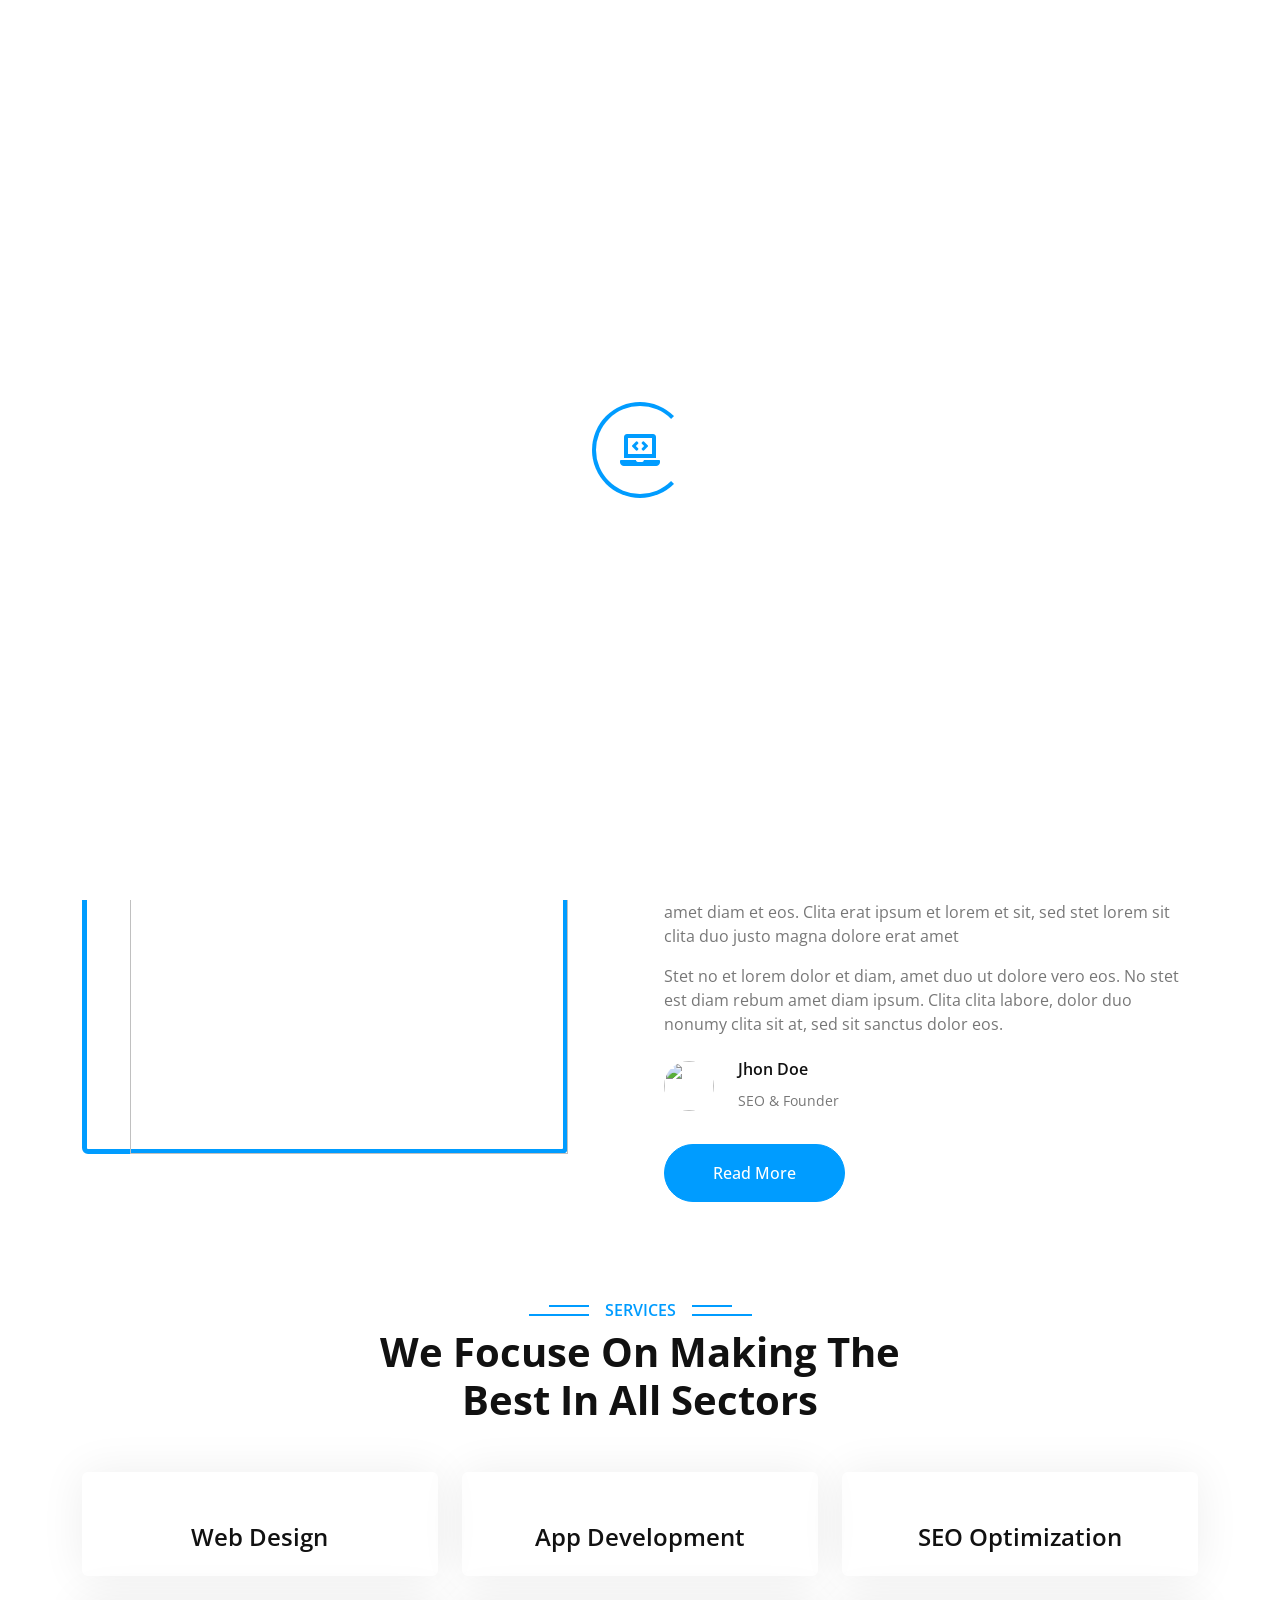
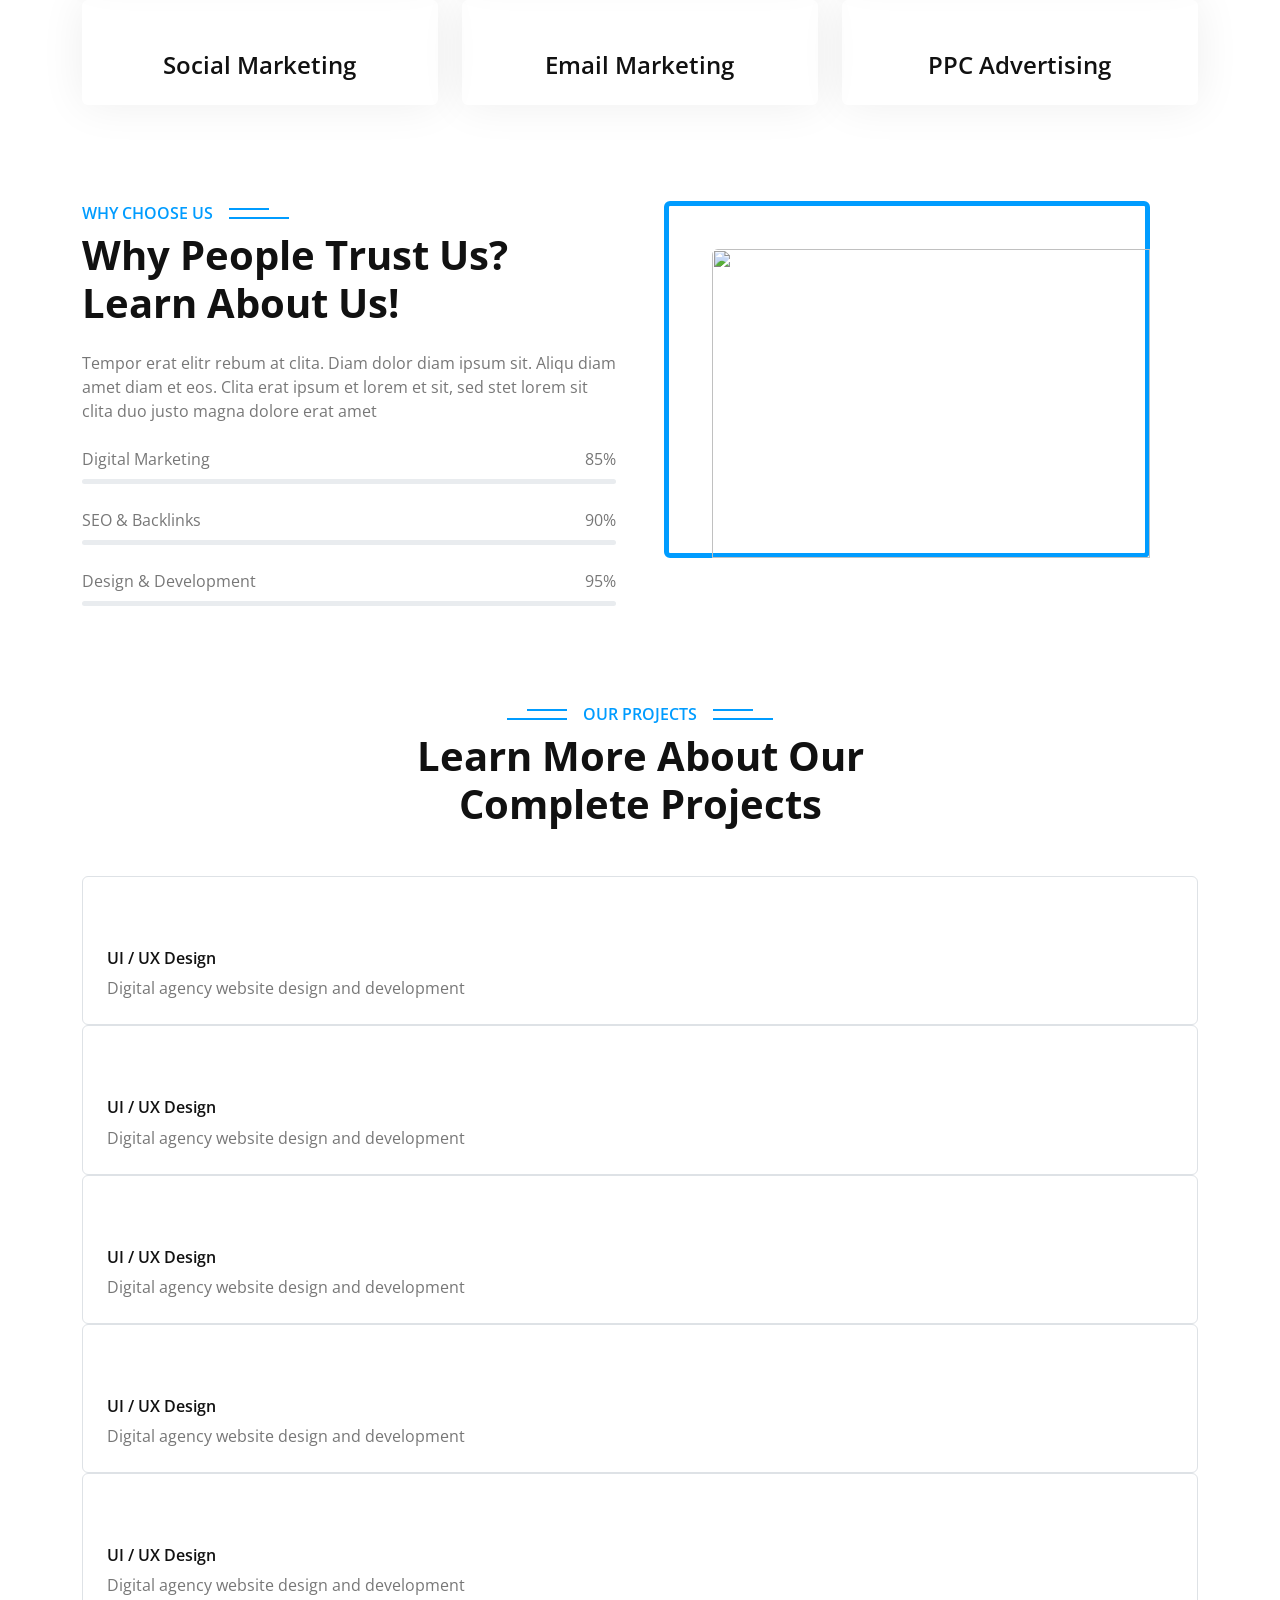
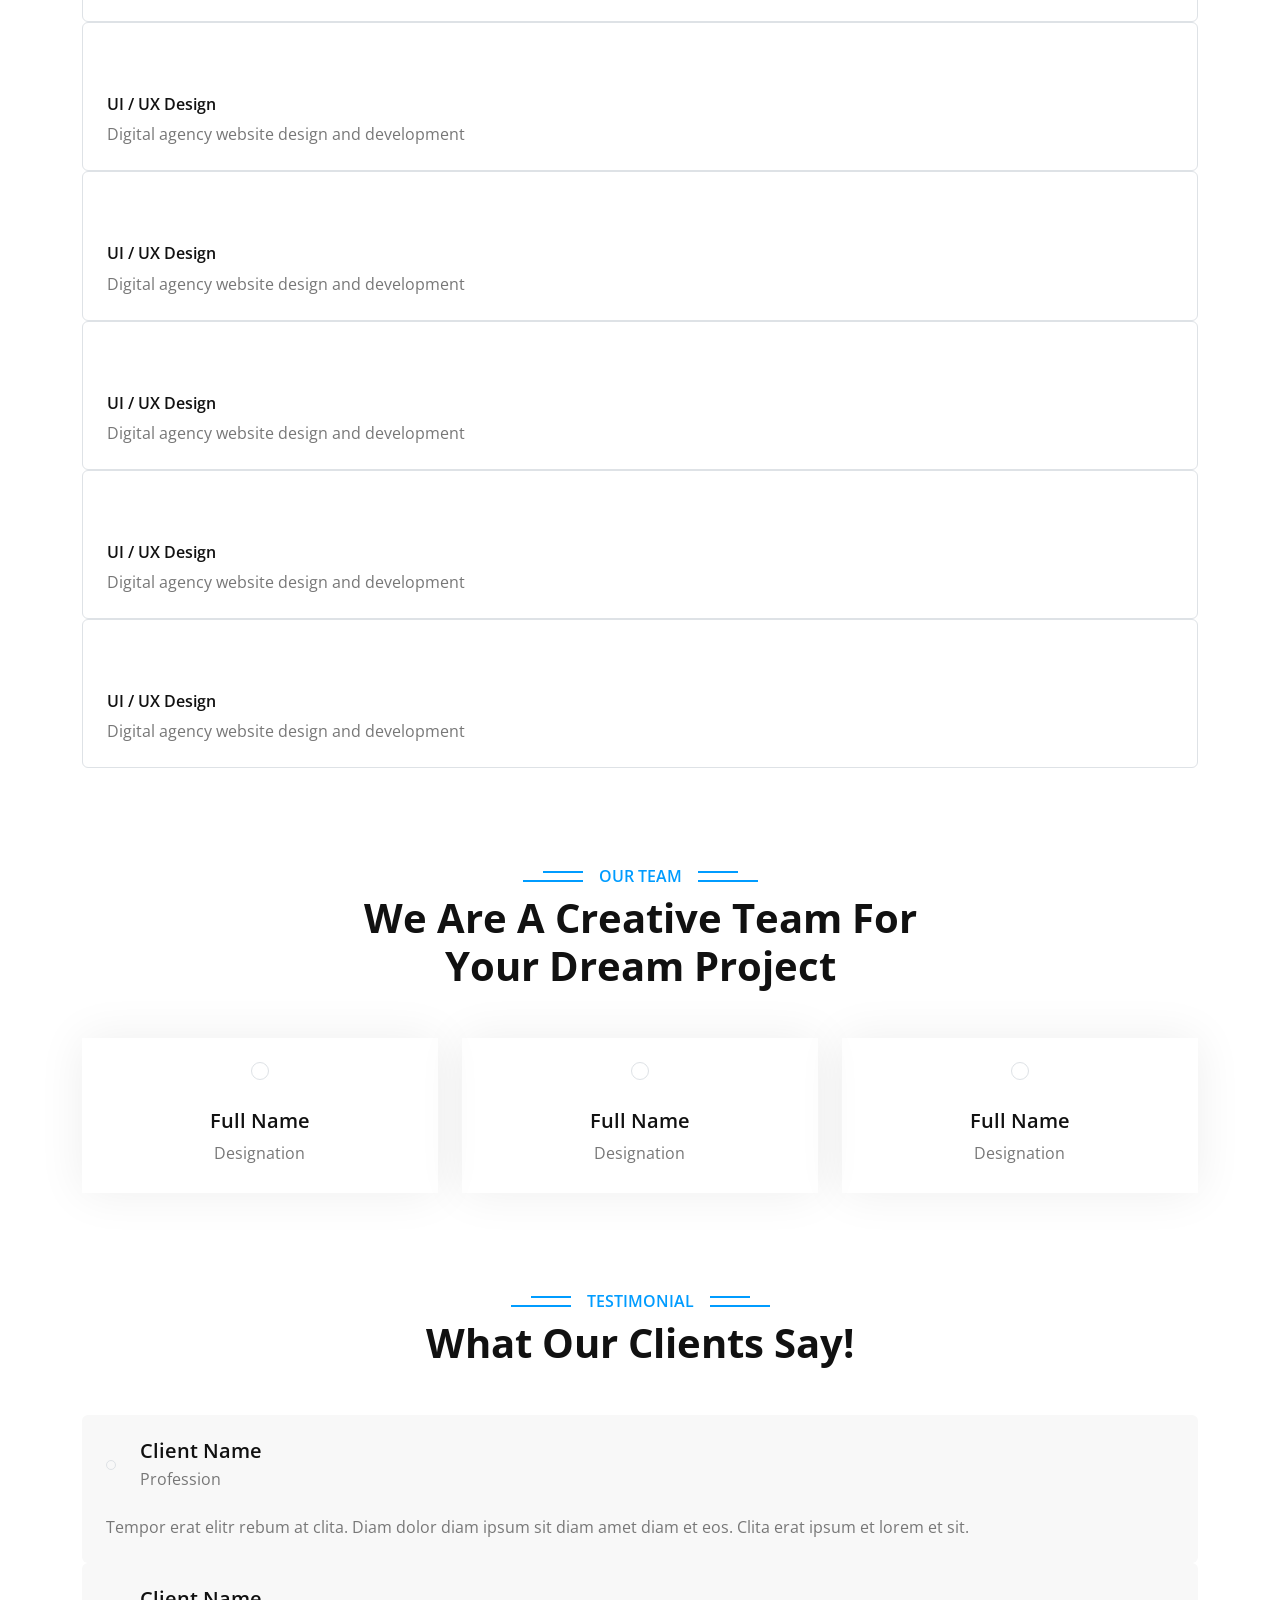
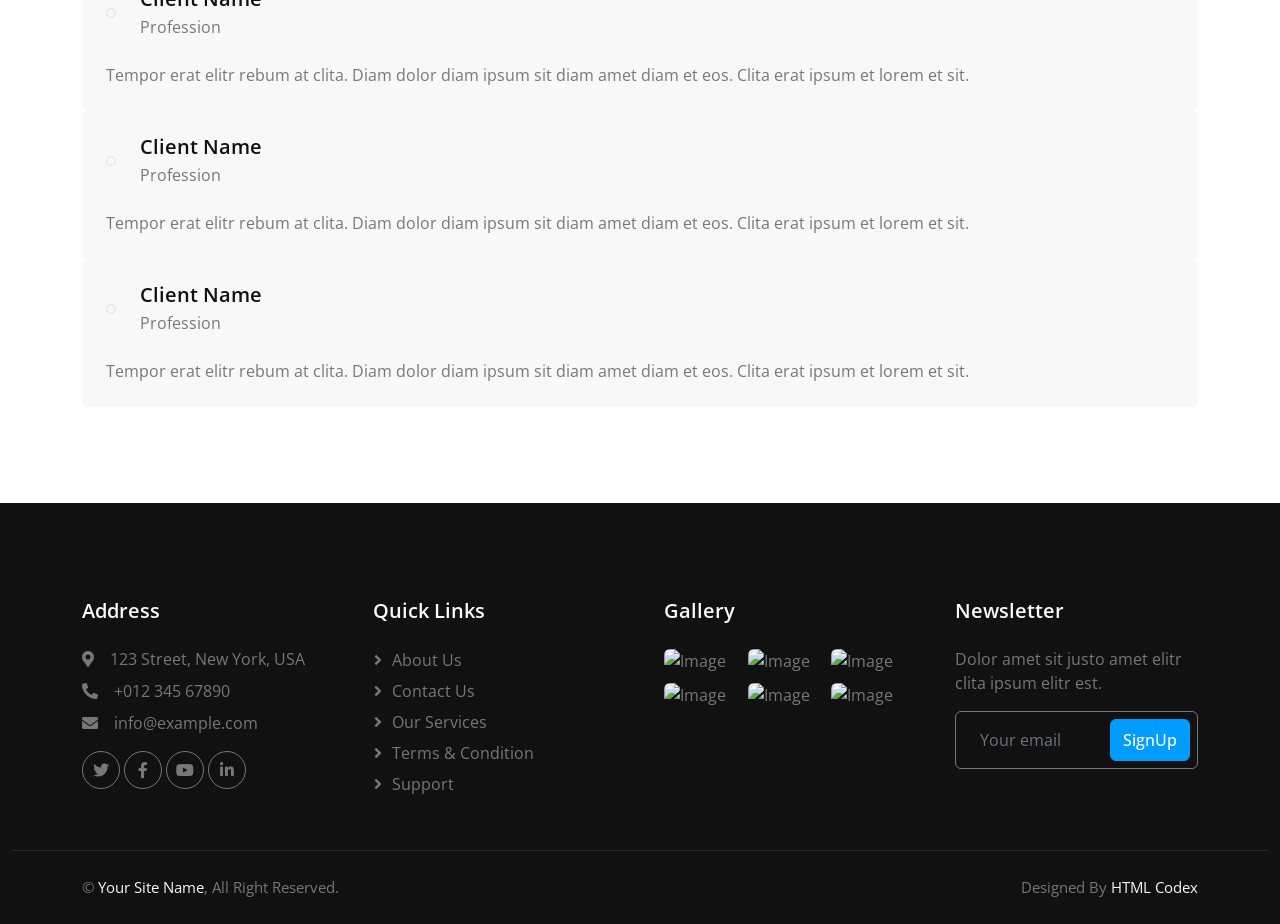
==== index.html @ 42e53f3d "Add files via upload" ====
<!DOCTYPE html>
<html lang="en">

<head>
    <meta charset="utf-8">
    <title>DGcom - Web Design Agency HTML Template</title>
    <meta content="width=device-width, initial-scale=1.0" name="viewport">
    <meta content="" name="keywords">
    <meta content="" name="description">

    <!-- Favicon -->
    <link href="img/favicon.ico" rel="icon">

    <!-- Google Web Fonts -->
    <link rel="preconnect" href="https://fonts.googleapis.com">
    <link rel="preconnect" href="https://fonts.gstatic.com" crossorigin>
    <link href="https://fonts.googleapis.com/css2?family=Open+Sans:wght@400;500;600;700&display=swap" rel="stylesheet">

    <!-- Icon Font Stylesheet -->
    <link href="https://cdnjs.cloudflare.com/ajax/libs/font-awesome/5.10.0/css/all.min.css" rel="stylesheet">
    <link href="https://cdn.jsdelivr.net/npm/bootstrap-icons@1.4.1/font/bootstrap-icons.css" rel="stylesheet">

    <!-- Libraries Stylesheet -->
    <link href="lib/animate/animate.min.css" rel="stylesheet">
    <link href="lib/owlcarousel/assets/owl.carousel.min.css" rel="stylesheet">
    <link href="lib/lightbox/css/lightbox.min.css" rel="stylesheet">

    <!-- Customized Bootstrap Stylesheet -->
    <link href="css/bootstrap.min.css" rel="stylesheet">

    <!-- Template Stylesheet -->
    <link href="css/style.css" rel="stylesheet">
</head>

<body>
    <!-- Spinner Start -->
    <div id="spinner" class="show bg-white position-fixed translate-middle w-100 vh-100 top-50 start-50 d-flex align-items-center justify-content-center">
        <div class="spinner-border position-relative text-primary" style="width: 6rem; height: 6rem;" role="status"></div>
        <i class="fa fa-laptop-code fa-2x text-primary position-absolute top-50 start-50 translate-middle"></i>
    </div>
    <!-- Spinner End -->


    <!-- Topbar Start -->
    <div class="container-fluid bg-light px-0 wow fadeIn" data-wow-delay="0.1s">
        <div class="row gx-0 align-items-center d-none d-lg-flex">
            <div class="col-lg-6 px-5 text-start">
                <ol class="breadcrumb mb-0">
                    <li class="breadcrumb-item"><a class="small text-secondary" href="#">Home</a></li>
                    <li class="breadcrumb-item"><a class="small text-secondary" href="#">Career</a></li>
                    <li class="breadcrumb-item"><a class="small text-secondary" href="#">Terms</a></li>
                    <li class="breadcrumb-item"><a class="small text-secondary" href="#">Privacy</a></li>
                </ol>
            </div>
            <div class="col-lg-6 px-5 text-end">
                <small>Follow us:</small>
                <div class="h-100 d-inline-flex align-items-center">
                    <a class="btn-square text-primary border-end rounded-0" href=""><i class="fab fa-facebook-f"></i></a>
                    <a class="btn-square text-primary border-end rounded-0" href=""><i class="fab fa-twitter"></i></a>
                    <a class="btn-square text-primary border-end rounded-0" href=""><i class="fab fa-linkedin-in"></i></a>
                    <a class="btn-square text-primary pe-0" href=""><i class="fab fa-instagram"></i></a>
                </div>
            </div>
        </div>
    </div>
    <!-- Topbar End -->


    <!-- Brand & Contact Start -->
    <div class="container-fluid py-4 px-5 wow fadeIn" data-wow-delay="0.1s">
        <div class="row align-items-center top-bar">
            <div class="col-lg-4 col-md-12 text-center text-lg-start">
                <a href="" class="navbar-brand m-0 p-0">
                    <h1 class="fw-bold text-primary m-0"><i class="fa fa-laptop-code me-3"></i>DGcom</h1>
                    <!-- <img src="img/logo.png" alt="Logo"> -->
                </a>
            </div>
            <div class="col-lg-8 col-md-7 d-none d-lg-block">
                <div class="row">
                    <div class="col-4">
                        <div class="d-flex align-items-center justify-content-end">
                            <div class="flex-shrink-0 btn-lg-square border rounded-circle">
                                <i class="far fa-clock text-primary"></i>
                            </div>
                            <div class="ps-3">
                                <p class="mb-2">Opening Hour</p>
                                <h6 class="mb-0">Mon - Fri, 8:00 - 9:00</h6>
                            </div>
                        </div>
                    </div>
                    <div class="col-4">
                        <div class="d-flex align-items-center justify-content-end">
                            <div class="flex-shrink-0 btn-lg-square border rounded-circle">
                                <i class="fa fa-phone text-primary"></i>
                            </div>
                            <div class="ps-3">
                                <p class="mb-2">Call Us</p>
                                <h6 class="mb-0">+012 345 6789</h6>
                            </div>
                        </div>
                    </div>
                    <div class="col-4">
                        <div class="d-flex align-items-center justify-content-end">
                            <div class="flex-shrink-0 btn-lg-square border rounded-circle">
                                <i class="far fa-envelope text-primary"></i>
                            </div>
                            <div class="ps-3">
                                <p class="mb-2">Email Us</p>
                                <h6 class="mb-0">info@example.com</h6>
                            </div>
                        </div>
                    </div>
                </div>
            </div>
        </div>
    </div>
    <!-- Brand & Contact End -->


    <!-- Navbar Start -->
    <nav class="navbar navbar-expand-lg bg-primary navbar-dark sticky-top py-lg-0 px-lg-5 wow fadeIn" data-wow-delay="0.1s">
        <a href="#" class="navbar-brand ms-3 d-lg-none">MENU</a>
        <button type="button" class="navbar-toggler me-3" data-bs-toggle="collapse" data-bs-target="#navbarCollapse">
            <span class="navbar-toggler-icon"></span>
        </button>
        <div class="collapse navbar-collapse" id="navbarCollapse">
            <div class="navbar-nav me-auto p-3 p-lg-0">
                <a href="index.html" class="nav-item nav-link active">Home</a>
                <a href="about.html" class="nav-item nav-link">About Us</a>
                <a href="service.html" class="nav-item nav-link">Services</a>
                <a href="project.html" class="nav-item nav-link">Projects</a>
                <div class="nav-item dropdown">
                    <a href="#" class="nav-link dropdown-toggle" data-bs-toggle="dropdown">Pages</a>
                    <div class="dropdown-menu border-0 rounded-0 rounded-bottom m-0">
                        <a href="feature.html" class="dropdown-item">Features</a>
                        <a href="team.html" class="dropdown-item">Our Team</a>
                        <a href="testimonial.html" class="dropdown-item">Testimonial</a>
                        <a href="404.html" class="dropdown-item">404 Page</a>
                    </div>
                </div>
                <a href="contact.html" class="nav-item nav-link">Contact Us</a>
            </div>
            <a href="https://htmlcodex.com/web-design-agency-html-template-pro" class="btn btn-sm btn-light rounded-pill py-2 px-4 d-none d-lg-block">Pro Version</a>
        </div>
    </nav>
    <!-- Navbar End -->


    <!-- Carousel Start -->
    <div class="container-fluid p-0 mb-5 wow fadeIn" data-wow-delay="0.1s">
        <div id="header-carousel" class="carousel slide" data-bs-ride="carousel">
            <div class="carousel-indicators">
                <button type="button" data-bs-target="#header-carousel" data-bs-slide-to="0" class="active" aria-current="true" aria-label="Slide 1">
                    <img class="img-fluid" src="img/carousel-1.jpg" alt="Image">
                </button>
                <button type="button" data-bs-target="#header-carousel" data-bs-slide-to="1" aria-label="Slide 2">
                    <img class="img-fluid" src="img/carousel-2.jpg" alt="Image">
                </button>
                <button type="button" data-bs-target="#header-carousel" data-bs-slide-to="2" aria-label="Slide 3">
                    <img class="img-fluid" src="img/carousel-3.jpg" alt="Image">
                </button>
            </div>
            <div class="carousel-inner">
                <div class="carousel-item active">
                    <img class="w-100" src="img/carousel-1.jpg" alt="Image">
                    <div class="carousel-caption">
                        <div class="p-3" style="max-width: 900px;">
                            <h4 class="text-white text-uppercase mb-4 animated zoomIn">We Are Leader In</h4>
                            <h1 class="display-1 text-white mb-0 animated zoomIn">Creative & Innovative Digital Solution</h1>
                        </div>
                    </div>
                </div>
                <div class="carousel-item">
                    <img class="w-100" src="img/carousel-2.jpg" alt="Image">
                    <div class="carousel-caption">
                        <div class="p-3" style="max-width: 900px;">
                            <h4 class="text-white text-uppercase mb-4 animated zoomIn">We Are Leader In</h4>
                            <h1 class="display-1 text-white mb-0 animated zoomIn">Creative & Innovative Digital Solution</h1>
                        </div>
                    </div>
                </div>
                <div class="carousel-item">
                    <img class="w-100" src="img/carousel-3.jpg" alt="Image">
                    <div class="carousel-caption">
                        <div class="p-3" style="max-width: 900px;">
                            <h4 class="text-white text-uppercase mb-4 animated zoomIn">We Are Leader In</h4>
                            <h1 class="display-1 text-white mb-0 animated zoomIn">Creative & Innovative Digital Solution</h1>
                        </div>
                    </div>
                </div>
            </div>
            <button class="carousel-control-prev" type="button" data-bs-target="#header-carousel"
                data-bs-slide="prev">
                <span class="carousel-control-prev-icon" aria-hidden="true"></span>
                <span class="visually-hidden">Previous</span>
            </button>
            <button class="carousel-control-next" type="button" data-bs-target="#header-carousel"
                data-bs-slide="next">
                <span class="carousel-control-next-icon" aria-hidden="true"></span>
                <span class="visually-hidden">Next</span>
            </button>
        </div>
    </div>
    <!-- Carousel End -->


    <!-- Facts Start -->
    <div class="container-xxl py-5">
        <div class="container">
            <div class="row g-4">
                <div class="col-lg-3 col-md-6 wow fadeInUp" data-wow-delay="0.1s">
                    <div class="fact-item bg-light rounded text-center h-100 p-5">
                        <i class="fa fa-certificate fa-4x text-primary mb-4"></i>
                        <h5 class="mb-3">Years Experience</h5>
                        <h1 class="display-5 mb-0" data-toggle="counter-up">1234</h1>
                    </div>
                </div>
                <div class="col-lg-3 col-md-6 wow fadeInUp" data-wow-delay="0.3s">
                    <div class="fact-item bg-light rounded text-center h-100 p-5">
                        <i class="fa fa-users-cog fa-4x text-primary mb-4"></i>
                        <h5 class="mb-3">Team Members</h5>
                        <h1 class="display-5 mb-0" data-toggle="counter-up">1234</h1>
                    </div>
                </div>
                <div class="col-lg-3 col-md-6 wow fadeInUp" data-wow-delay="0.5s">
                    <div class="fact-item bg-light rounded text-center h-100 p-5">
                        <i class="fa fa-users fa-4x text-primary mb-4"></i>
                        <h5 class="mb-3">Satisfied Clients</h5>
                        <h1 class="display-5 mb-0" data-toggle="counter-up">1234</h1>
                    </div>
                </div>
                <div class="col-lg-3 col-md-6 wow fadeInUp" data-wow-delay="0.7s">
                    <div class="fact-item bg-light rounded text-center h-100 p-5">
                        <i class="fa fa-check fa-4x text-primary mb-4"></i>
                        <h5 class="mb-3">Projects Done</h5>
                        <h1 class="display-5 mb-0" data-toggle="counter-up">1234</h1>
                    </div>
                </div>
            </div>
        </div>
    </div>
    <!-- Facts End -->


    <!-- About Start -->
    <div class="container-xxl py-5">
        <div class="container">
            <div class="row g-5">
                <div class="col-lg-6 wow fadeInUp" data-wow-delay="0.1s">
                    <div class="img-border">
                        <img class="img-fluid" src="img/about.jpg" alt="">
                    </div>
                </div>
                <div class="col-lg-6 wow fadeInUp" data-wow-delay="0.5s">
                    <div class="h-100">
                        <h6 class="section-title bg-white text-start text-primary pe-3">About Us</h6>
                        <h1 class="display-6 mb-4">#1 Digital Solution With <span class="text-primary">10 Years</span> Of Experience</h1>
                        <p>Tempor erat elitr rebum at clita. Diam dolor diam ipsum sit. Aliqu diam amet diam et eos. Clita erat ipsum et lorem et sit, sed stet lorem sit clita duo justo magna dolore erat amet</p>
                        <p class="mb-4">Stet no et lorem dolor et diam, amet duo ut dolore vero eos. No stet est diam rebum amet diam ipsum. Clita clita labore, dolor duo nonumy clita sit at, sed sit sanctus dolor eos.</p>
                        <div class="d-flex align-items-center mb-4 pb-2">
                            <img class="flex-shrink-0 rounded-circle" src="img/team-1.jpg" alt="" style="width: 50px; height: 50px;">
                            <div class="ps-4">
                                <h6>Jhon Doe</h6>
                                <small>SEO & Founder</small>
                            </div>
                        </div>
                        <a class="btn btn-primary rounded-pill py-3 px-5" href="">Read More</a>
                    </div>
                </div>
            </div>
        </div>
    </div>
    <!-- About End -->


    <!-- Service Start -->
    <div class="container-xxl py-5">
        <div class="container">
            <div class="text-center mx-auto mb-5 wow fadeInUp" data-wow-delay="0.1s" style="max-width: 600px;">
                <h6 class="section-title bg-white text-center text-primary px-3">Services</h6>
                <h1 class="display-6 mb-4">We Focuse On Making The Best In All Sectors</h1>
            </div>
            <div class="row g-4">
                <div class="col-lg-4 col-md-6 wow fadeInUp" data-wow-delay="0.1s">
                    <a class="service-item d-block rounded text-center h-100 p-4" href="">
                        <img class="img-fluid rounded mb-4" src="img/service-1.jpg" alt="">
                        <h4 class="mb-0">Web Design</h4>
                    </a>
                </div>
                <div class="col-lg-4 col-md-6 wow fadeInUp" data-wow-delay="0.3s">
                    <a class="service-item d-block rounded text-center h-100 p-4" href="">
                        <img class="img-fluid rounded mb-4" src="img/service-2.jpg" alt="">
                        <h4 class="mb-0">App Development</h4>
                    </a>
                </div>
                <div class="col-lg-4 col-md-6 wow fadeInUp" data-wow-delay="0.5s">
                    <a class="service-item d-block rounded text-center h-100 p-4" href="">
                        <img class="img-fluid rounded mb-4" src="img/service-3.jpg" alt="">
                        <h4 class="mb-0">SEO Optimization</h4>
                    </a>
                </div>
                <div class="col-lg-4 col-md-6 wow fadeInUp" data-wow-delay="0.1s">
                    <a class="service-item d-block rounded text-center h-100 p-4" href="">
                        <img class="img-fluid rounded mb-4" src="img/service-4.jpg" alt="">
                        <h4 class="mb-0">Social Marketing</h4>
                    </a>
                </div>
                <div class="col-lg-4 col-md-6 wow fadeInUp" data-wow-delay="0.3s">
                    <a class="service-item d-block rounded text-center h-100 p-4" href="">
                        <img class="img-fluid rounded mb-4" src="img/service-5.jpg" alt="">
                        <h4 class="mb-0">Email Marketing</h4>
                    </a>
                </div>
                <div class="col-lg-4 col-md-6 wow fadeInUp" data-wow-delay="0.5s">
                    <a class="service-item d-block rounded text-center h-100 p-4" href="">
                        <img class="img-fluid rounded mb-4" src="img/service-6.jpg" alt="">
                        <h4 class="mb-0">PPC Advertising</h4>
                    </a>
                </div>
            </div>
        </div>
    </div>
    <!-- Service End -->


    <!-- Feature Start -->
    <div class="container-xxl py-5">
        <div class="container">
            <div class="row g-5">
                <div class="col-lg-6 wow fadeInUp" data-wow-delay="0.1s">
                    <div class="h-100">
                        <h6 class="section-title bg-white text-start text-primary pe-3">Why Choose Us</h6>
                        <h1 class="display-6 mb-4">Why People Trust Us? Learn About Us!</h1>
                        <p class="mb-4">Tempor erat elitr rebum at clita. Diam dolor diam ipsum sit. Aliqu diam amet diam et eos. Clita erat ipsum et lorem et sit, sed stet lorem sit clita duo justo magna dolore erat amet</p>
                        <div class="row g-4">
                            <div class="col-12">
                                <div class="skill">
                                    <div class="d-flex justify-content-between">
                                        <p class="mb-2">Digital Marketing</p>
                                        <p class="mb-2">85%</p>
                                    </div>
                                    <div class="progress">
                                        <div class="progress-bar bg-primary" role="progressbar" aria-valuenow="85" aria-valuemin="0" aria-valuemax="100"></div>
                                    </div>
                                </div>
                            </div>
                            <div class="col-12">
                                <div class="skill">
                                    <div class="d-flex justify-content-between">
                                        <p class="mb-2">SEO & Backlinks</p>
                                        <p class="mb-2">90%</p>
                                    </div>
                                    <div class="progress">
                                        <div class="progress-bar bg-primary" role="progressbar" aria-valuenow="90" aria-valuemin="0" aria-valuemax="100"></div>
                                    </div>
                                </div>
                            </div>
                            <div class="col-12">
                                <div class="skill">
                                    <div class="d-flex justify-content-between">
                                        <p class="mb-2">Design & Development</p>
                                        <p class="mb-2">95%</p>
                                    </div>
                                    <div class="progress">
                                        <div class="progress-bar bg-primary" role="progressbar" aria-valuenow="95" aria-valuemin="0" aria-valuemax="100"></div>
                                    </div>
                                </div>
                            </div>
                        </div>
                    </div>
                </div>
                <div class="col-lg-6 wow fadeInUp" data-wow-delay="0.5s">
                    <div class="img-border">
                        <img class="img-fluid" src="img/feature.jpg" alt="">
                    </div>
                </div>
            </div>
        </div>
    </div>
    <!-- Feature End -->


    <!-- Project Start -->
    <div class="container-xxl py-5">
        <div class="container">
            <div class="text-center mx-auto mb-5 wow fadeInUp" data-wow-delay="0.1s" style="max-width: 600px;">
                <h6 class="section-title bg-white text-center text-primary px-3">Our Projects</h6>
                <h1 class="display-6 mb-4">Learn More About Our Complete Projects</h1>
            </div>
            <div class="owl-carousel project-carousel wow fadeInUp" data-wow-delay="0.1s">
                <div class="project-item border rounded h-100 p-4" data-dot="01">
                    <div class="position-relative mb-4">
                        <img class="img-fluid rounded" src="img/project-1.jpg" alt="">
                        <a href="img/project-1.jpg" data-lightbox="project"><i class="fa fa-eye fa-2x"></i></a>
                    </div>
                    <h6>UI / UX Design</h6>
                    <span>Digital agency website design and development</span>
                </div>
                <div class="project-item border rounded h-100 p-4" data-dot="02">
                    <div class="position-relative mb-4">
                        <img class="img-fluid rounded" src="img/project-2.jpg" alt="">
                        <a href="img/project-2.jpg" data-lightbox="project"><i class="fa fa-eye fa-2x"></i></a>
                    </div>
                    <h6>UI / UX Design</h6>
                    <span>Digital agency website design and development</span>
                </div>
                <div class="project-item border rounded h-100 p-4" data-dot="03">
                    <div class="position-relative mb-4">
                        <img class="img-fluid rounded" src="img/project-3.jpg" alt="">
                        <a href="img/project-2.jpg" data-lightbox="project"><i class="fa fa-eye fa-2x"></i></a>
                    </div>
                    <h6>UI / UX Design</h6>
                    <span>Digital agency website design and development</span>
                </div>
                <div class="project-item border rounded h-100 p-4" data-dot="04">
                    <div class="position-relative mb-4">
                        <img class="img-fluid rounded" src="img/project-4.jpg" alt="">
                        <a href="img/project-4.jpg" data-lightbox="project"><i class="fa fa-eye fa-2x"></i></a>
                    </div>
                    <h6>UI / UX Design</h6>
                    <span>Digital agency website design and development</span>
                </div>
                <div class="project-item border rounded h-100 p-4" data-dot="05">
                    <div class="position-relative mb-4">
                        <img class="img-fluid rounded" src="img/project-5.jpg" alt="">
                        <a href="img/project-5.jpg" data-lightbox="project"><i class="fa fa-eye fa-2x"></i></a>
                    </div>
                    <h6>UI / UX Design</h6>
                    <span>Digital agency website design and development</span>
                </div>
                <div class="project-item border rounded h-100 p-4" data-dot="06">
                    <div class="position-relative mb-4">
                        <img class="img-fluid rounded" src="img/project-6.jpg" alt="">
                        <a href="img/project-6.jpg" data-lightbox="project"><i class="fa fa-eye fa-2x"></i></a>
                    </div>
                    <h6>UI / UX Design</h6>
                    <span>Digital agency website design and development</span>
                </div>
                <div class="project-item border rounded h-100 p-4" data-dot="07">
                    <div class="position-relative mb-4">
                        <img class="img-fluid rounded" src="img/project-7.jpg" alt="">
                        <a href="img/project-7.jpg" data-lightbox="project"><i class="fa fa-eye fa-2x"></i></a>
                    </div>
                    <h6>UI / UX Design</h6>
                    <span>Digital agency website design and development</span>
                </div>
                <div class="project-item border rounded h-100 p-4" data-dot="08">
                    <div class="position-relative mb-4">
                        <img class="img-fluid rounded" src="img/project-8.jpg" alt="">
                        <a href="img/project-8.jpg" data-lightbox="project"><i class="fa fa-eye fa-2x"></i></a>
                    </div>
                    <h6>UI / UX Design</h6>
                    <span>Digital agency website design and development</span>
                </div>
                <div class="project-item border rounded h-100 p-4" data-dot="09">
                    <div class="position-relative mb-4">
                        <img class="img-fluid rounded" src="img/project-9.jpg" alt="">
                        <a href="img/project-9.jpg" data-lightbox="project"><i class="fa fa-eye fa-2x"></i></a>
                    </div>
                    <h6>UI / UX Design</h6>
                    <span>Digital agency website design and development</span>
                </div>
                <div class="project-item border rounded h-100 p-4" data-dot="10">
                    <div class="position-relative mb-4">
                        <img class="img-fluid rounded" src="img/project-10.jpg" alt="">
                        <a href="img/project-10.jpg" data-lightbox="project"><i class="fa fa-eye fa-2x"></i></a>
                    </div>
                    <h6>UI / UX Design</h6>
                    <span>Digital agency website design and development</span>
                </div>
            </div>
        </div>
    </div>
    <!-- Project End -->


    <!-- Team Start -->
    <div class="container-xxl py-5">
        <div class="container">
            <div class="text-center mx-auto mb-5 wow fadeInUp" data-wow-delay="0.1s" style="max-width: 600px;">
                <h6 class="section-title bg-white text-center text-primary px-3">Our Team</h6>
                <h1 class="display-6 mb-4">We Are A Creative Team For Your Dream Project</h1>
            </div>
            <div class="row g-4">
                <div class="col-lg-4 col-md-6 wow fadeInUp" data-wow-delay="0.1s">
                    <div class="team-item text-center p-4">
                        <img class="img-fluid border rounded-circle w-75 p-2 mb-4" src="img/team-1.jpg" alt="">
                        <div class="team-text">
                            <div class="team-title">
                                <h5>Full Name</h5>
                                <span>Designation</span>
                            </div>
                            <div class="team-social">
                                <a class="btn btn-square btn-primary rounded-circle" href=""><i class="fab fa-facebook-f"></i></a>
                                <a class="btn btn-square btn-primary rounded-circle" href=""><i class="fab fa-twitter"></i></a>
                                <a class="btn btn-square btn-primary rounded-circle" href=""><i class="fab fa-instagram"></i></a>
                            </div>
                        </div>
                    </div>
                </div>
                <div class="col-lg-4 col-md-6 wow fadeInUp" data-wow-delay="0.3s">
                    <div class="team-item text-center p-4">
                        <img class="img-fluid border rounded-circle w-75 p-2 mb-4" src="img/team-2.jpg" alt="">
                        <div class="team-text">
                            <div class="team-title">
                                <h5>Full Name</h5>
                                <span>Designation</span>
                            </div>
                            <div class="team-social">
                                <a class="btn btn-square btn-primary rounded-circle" href=""><i class="fab fa-facebook-f"></i></a>
                                <a class="btn btn-square btn-primary rounded-circle" href=""><i class="fab fa-twitter"></i></a>
                                <a class="btn btn-square btn-primary rounded-circle" href=""><i class="fab fa-instagram"></i></a>
                            </div>
                        </div>
                    </div>
                </div>
                <div class="col-lg-4 col-md-6 wow fadeInUp" data-wow-delay="0.5s">
                    <div class="team-item text-center p-4">
                        <img class="img-fluid border rounded-circle w-75 p-2 mb-4" src="img/team-3.jpg" alt="">
                        <div class="team-text">
                            <div class="team-title">
                                <h5>Full Name</h5>
                                <span>Designation</span>
                            </div>
                            <div class="team-social">
                                <a class="btn btn-square btn-primary rounded-circle" href=""><i class="fab fa-facebook-f"></i></a>
                                <a class="btn btn-square btn-primary rounded-circle" href=""><i class="fab fa-twitter"></i></a>
                                <a class="btn btn-square btn-primary rounded-circle" href=""><i class="fab fa-instagram"></i></a>
                            </div>
                        </div>
                    </div>
                </div>
            </div>
        </div>
    </div>
    <!-- Team End -->


    <!-- Testimonial Start -->
    <div class="container-xxl py-5">
        <div class="container">
            <div class="text-center mx-auto mb-5 wow fadeInUp" data-wow-delay="0.1s" style="max-width: 600px;">
                <h6 class="section-title bg-white text-center text-primary px-3">Testimonial</h6>
                <h1 class="display-6 mb-4">What Our Clients Say!</h1>
            </div>
            <div class="owl-carousel testimonial-carousel wow fadeInUp" data-wow-delay="0.1s">
                <div class="testimonial-item bg-light rounded p-4">
                    <div class="d-flex align-items-center mb-4">
                        <img class="flex-shrink-0 rounded-circle border p-1" src="img/testimonial-1.jpg" alt="">
                        <div class="ms-4">
                            <h5 class="mb-1">Client Name</h5>
                            <span>Profession</span>
                        </div>
                    </div>
                    <p class="mb-0">Tempor erat elitr rebum at clita. Diam dolor diam ipsum sit diam amet diam et eos. Clita erat ipsum et lorem et sit.</p>
                </div>
                <div class="testimonial-item bg-light rounded p-4">
                    <div class="d-flex align-items-center mb-4">
                        <img class="flex-shrink-0 rounded-circle border p-1" src="img/testimonial-2.jpg" alt="">
                        <div class="ms-4">
                            <h5 class="mb-1">Client Name</h5>
                            <span>Profession</span>
                        </div>
                    </div>
                    <p class="mb-0">Tempor erat elitr rebum at clita. Diam dolor diam ipsum sit diam amet diam et eos. Clita erat ipsum et lorem et sit.</p>
                </div>
                <div class="testimonial-item bg-light rounded p-4">
                    <div class="d-flex align-items-center mb-4">
                        <img class="flex-shrink-0 rounded-circle border p-1" src="img/testimonial-3.jpg" alt="">
                        <div class="ms-4">
                            <h5 class="mb-1">Client Name</h5>
                            <span>Profession</span>
                        </div>
                    </div>
                    <p class="mb-0">Tempor erat elitr rebum at clita. Diam dolor diam ipsum sit diam amet diam et eos. Clita erat ipsum et lorem et sit.</p>
                </div>
                <div class="testimonial-item bg-light rounded p-4">
                    <div class="d-flex align-items-center mb-4">
                        <img class="flex-shrink-0 rounded-circle border p-1" src="img/testimonial-4.jpg" alt="">
                        <div class="ms-4">
                            <h5 class="mb-1">Client Name</h5>
                            <span>Profession</span>
                        </div>
                    </div>
                    <p class="mb-0">Tempor erat elitr rebum at clita. Diam dolor diam ipsum sit diam amet diam et eos. Clita erat ipsum et lorem et sit.</p>
                </div>
            </div>
        </div>
    </div>
    <!-- Testimonial End -->


    <!-- Footer Start -->
    <div class="container-fluid bg-dark text-body footer mt-5 pt-5 wow fadeIn" data-wow-delay="0.1s">
        <div class="container py-5">
            <div class="row g-5">
                <div class="col-lg-3 col-md-6">
                    <h5 class="text-light mb-4">Address</h5>
                    <p class="mb-2"><i class="fa fa-map-marker-alt me-3"></i>123 Street, New York, USA</p>
                    <p class="mb-2"><i class="fa fa-phone-alt me-3"></i>+012 345 67890</p>
                    <p class="mb-2"><i class="fa fa-envelope me-3"></i>info@example.com</p>
                    <div class="d-flex pt-2">
                        <a class="btn btn-square btn-outline-secondary rounded-circle me-1" href=""><i class="fab fa-twitter"></i></a>
                        <a class="btn btn-square btn-outline-secondary rounded-circle me-1" href=""><i class="fab fa-facebook-f"></i></a>
                        <a class="btn btn-square btn-outline-secondary rounded-circle me-1" href=""><i class="fab fa-youtube"></i></a>
                        <a class="btn btn-square btn-outline-secondary rounded-circle me-0" href=""><i class="fab fa-linkedin-in"></i></a>
                    </div>
                </div>
                <div class="col-lg-3 col-md-6">
                    <h5 class="text-light mb-4">Quick Links</h5>
                    <a class="btn btn-link" href="">About Us</a>
                    <a class="btn btn-link" href="">Contact Us</a>
                    <a class="btn btn-link" href="">Our Services</a>
                    <a class="btn btn-link" href="">Terms & Condition</a>
                    <a class="btn btn-link" href="">Support</a>
                </div>
                <div class="col-lg-3 col-md-6">
                    <h5 class="text-light mb-4">Gallery</h5>
                    <div class="row g-2">
                        <div class="col-4">
                            <img class="img-fluid rounded" src="img/project-1.jpg" alt="Image">
                        </div>
                        <div class="col-4">
                            <img class="img-fluid rounded" src="img/project-2.jpg" alt="Image">
                        </div>
                        <div class="col-4">
                            <img class="img-fluid rounded" src="img/project-3.jpg" alt="Image">
                        </div>
                        <div class="col-4">
                            <img class="img-fluid rounded" src="img/project-4.jpg" alt="Image">
                        </div>
                        <div class="col-4">
                            <img class="img-fluid rounded" src="img/project-5.jpg" alt="Image">
                        </div>
                        <div class="col-4">
                            <img class="img-fluid rounded" src="img/project-6.jpg" alt="Image">
                        </div>
                    </div>
                </div>
                <div class="col-lg-3 col-md-6">
                    <h5 class="text-light mb-4">Newsletter</h5>
                    <p>Dolor amet sit justo amet elitr clita ipsum elitr est.</p>
                    <div class="position-relative mx-auto" style="max-width: 400px;">
                        <input class="form-control bg-transparent border-secondary w-100 py-3 ps-4 pe-5" type="text" placeholder="Your email">
                        <button type="button" class="btn btn-primary py-2 position-absolute top-0 end-0 mt-2 me-2">SignUp</button>
                    </div>
                </div>
            </div>
        </div>
        <div class="container-fluid copyright">
            <div class="container">
                <div class="row">
                    <div class="col-md-6 text-center text-md-start mb-3 mb-md-0">
                        &copy; <a href="#">Your Site Name</a>, All Right Reserved.
                    </div>
                    <div class="col-md-6 text-center text-md-end">
                        <!--/*** This template is free as long as you keep the footer author’s credit link/attribution link/backlink. If you'd like to use the template without the footer author’s credit link/attribution link/backlink, you can purchase the Credit Removal License from "https://htmlcodex.com/credit-removal". Thank you for your support. ***/-->
                        Designed By <a href="https://htmlcodex.com">HTML Codex</a>
                    </div>
                </div>
            </div>
        </div>
    </div>
    <!-- Footer End -->


    <!-- Back to Top -->
    <a href="#" class="btn btn-lg btn-primary btn-lg-square rounded-circle back-to-top"><i class="bi bi-arrow-up"></i></a>


    <!-- JavaScript Libraries -->
    <script src="https://code.jquery.com/jquery-3.4.1.min.js"></script>
    <script src="https://cdn.jsdelivr.net/npm/bootstrap@5.0.0/dist/js/bootstrap.bundle.min.js"></script>
    <script src="lib/wow/wow.min.js"></script>
    <script src="lib/easing/easing.min.js"></script>
    <script src="lib/waypoints/waypoints.min.js"></script>
    <script src="lib/counterup/counterup.min.js"></script>
    <script src="lib/owlcarousel/owl.carousel.min.js"></script>
    <script src="lib/lightbox/js/lightbox.min.js"></script>

    <!-- Template Javascript -->
    <script src="js/main.js"></script>
</body>

</html>
---- css/style.css ----
/********** Template CSS **********/
:root {
    --primary: #009CFF;
    --secondary: #777777;
    --light: #F8F8F8;
    --dark: #252525;
}

.back-to-top {
    position: fixed;
    display: none;
    right: 30px;
    bottom: 30px;
    z-index: 99;
}


/*** Spinner ***/
#spinner {
    opacity: 0;
    visibility: hidden;
    transition: opacity .5s ease-out, visibility 0s linear .5s;
    z-index: 99999;
}

#spinner.show {
    transition: opacity .5s ease-out, visibility 0s linear 0s;
    visibility: visible;
    opacity: 1;
}


/*** Button ***/
.btn {
    font-weight: 500;
    transition: .5s;
}

.btn.btn-primary {
    color: #FFFFFF;
}

.btn-square {
    width: 38px;
    height: 38px;
}

.btn-sm-square {
    width: 32px;
    height: 32px;
}

.btn-lg-square {
    width: 48px;
    height: 48px;
}

.btn-square,
.btn-sm-square,
.btn-lg-square {
    padding: 0;
    display: flex;
    align-items: center;
    justify-content: center;
    font-weight: normal;
}


/*** Navbar ***/
.navbar .dropdown-toggle::after {
    border: none;
    content: "\f107";
    font-family: "Font Awesome 5 Free";
    font-weight: 900;
    vertical-align: middle;
    margin-left: 8px;
}

.navbar .navbar-nav .nav-link {
    margin-right: 30px;
    padding: 20px 0;
    color: #FFFFFF;
    font-weight: 500;
    outline: none;
}

.navbar .navbar-nav .nav-link:hover,
.navbar .navbar-nav .nav-link.active {
    color: var(--dark);
}

.navbar.sticky-top {
    top: -100px;
    transition: .5s;
}

@media (max-width: 991.98px) {
    .navbar .navbar-nav .nav-link {
        margin-right: 0;
        padding: 8px 0;
    }

    .navbar .navbar-nav {
        margin-top: 8px;
        border-top: 1px solid rgba(256, 256, 256, .1)
    }
}

@media (min-width: 992px) {
    .navbar .nav-item .dropdown-menu {
        display: block;
        visibility: hidden;
        top: 100%;
        transform: rotateX(-75deg);
        transform-origin: 0% 0%;
        transition: .5s;
        opacity: 0;
    }

    .navbar .nav-item:hover .dropdown-menu {
        transform: rotateX(0deg);
        visibility: visible;
        transition: .5s;
        opacity: 1;
    }
}


/*** Header ***/
#header-carousel .carousel-caption {
    top: 0;
    left: 0;
    right: 0;
    bottom: 0;
    display: flex;
    flex-direction: column;
    align-items: center;
    justify-content: center;
    background: rgba(0, 0, 0, .5);
    z-index: 1;
}

#header-carousel .carousel-control-prev,
#header-carousel .carousel-control-next {
    width: 10%;
}

#header-carousel .carousel-control-prev-icon,
#header-carousel .carousel-control-next-icon {
    width: 3rem;
    height: 3rem;
}

@media (max-width: 768px) {
    #header-carousel .carousel-item {
        position: relative;
        min-height: 500px;
    }
    
    #header-carousel .carousel-item img {
        position: absolute;
        width: 100%;
        height: 100%;
        object-fit: cover;
    }
}

#header-carousel .carousel-indicators [data-bs-target] {
    width: 60px;
    height: 60px;
    text-indent: 0;
    margin-bottom: 15px;
    border: 2px solid #FFFFFF;
    border-radius: 60px;
    overflow: hidden;
}

#header-carousel .carousel-indicators [data-bs-target] img {
    width: 100%;
    height: 100%;
    object-fit: cover;
}

.page-header {
    background: linear-gradient(rgba(0, 0, 0, .5), rgba(0, 0, 0, .5)), url(../img/carousel-1.jpg) center center no-repeat;
    background-size: cover;
}

.breadcrumb-item+.breadcrumb-item::before {
    color: var(--secondary);
}

.page-header .breadcrumb-item+.breadcrumb-item::before {
    color: var(--light);
}


/*** Section Title ***/
.section-title {
    position: relative;
    display: inline-block;
    text-transform: uppercase;
}

.section-title::before {
    position: absolute;
    content: "";
    width: calc(100% + 80px);
    height: 2px;
    top: 4px;
    left: -40px;
    background: var(--primary);
    z-index: -1;
}

.section-title::after {
    position: absolute;
    content: "";
    width: calc(100% + 120px);
    height: 2px;
    bottom: 4px;
    left: -60px;
    background: var(--primary);
    z-index: -1;
}

.section-title.text-start::before {
    width: calc(100% + 40px);
    left: 0;
}

.section-title.text-start::after {
    width: calc(100% + 60px);
    left: 0;
}



/*** Img Border ***/
.img-border {
    position: relative;
    height: 100%;
    min-height: 400px;
}

.img-border::before {
    position: absolute;
    content: "";
    top: 0;
    left: 0;
    right: 3rem;
    bottom: 3rem;
    border: 5px solid var(--primary);
    border-radius: 6px;
}

.img-border img {
    position: absolute;
    top: 3rem;
    left: 3rem;
    width: calc(100% - 3rem);
    height: calc(100% - 3rem);
    object-fit: cover;
    border-radius: 6px;
}


/*** Facts ***/
.fact-item {
    transition: .5s;
}

.fact-item:hover {
    margin-top: -10px;
    background: #FFFFFF !important;
    box-shadow: 0 0 45px rgba(0, 0, 0, .07);
}


/*** Service ***/
.service-item {
    box-shadow: 0 0 45px rgba(0, 0, 0, .07);
    border: 1px solid transparent;
    transition: .5s;
}

.service-item:hover {
    margin-top: -10px;
    box-shadow: none;
    border: 1px solid #DEE2E6;
}


/*** Feature ***/
.progress {
    height: 5px;
}

.progress .progress-bar {
    width: 0px;
    transition: 3s;
}


/*** Project ***/
.project-item a {
    position: absolute;
    width: 100%;
    height: 100%;
    top: 0;
    left: 0;
    display: flex;
    align-items: center;
    justify-content: center;
    color: #FFFFFF;
    background: rgba(0, 0, 0, .5);
    border-radius: 6px;
    opacity: 0;
    transition: .5s;
}

.project-item:hover a {
    opacity: 1;
}

.project-carousel .owl-dots {
    display: flex;
    align-items: center;
    justify-content: center;
    flex-wrap: wrap;
    margin-top: 20px;
}

.project-carousel .owl-dot {
    width: 35px;
    height: 35px;
    margin: 3px;
    display: flex;
    align-items: center;
    justify-content: center;
    border: 1px solid #DEE2E6;
    border-radius: 35px;
    transition: .5s;
}

.project-carousel .owl-dot:hover,
.project-carousel .owl-dot.active {
    color: #FFFFFF;
    border-color: var(--primary);
    background: var(--primary);
}


/*** Team ***/
.team-item {
    box-shadow: 0 0 45px rgba(0, 0, 0, .07);
}

.team-item .team-text {
    position: relative;
    height: 65px;
    overflow: hidden;
}

.team-item .team-title {
    position: absolute;
    width: 100%;
    height: 100%;
    top: 0;
    left: 0;
    display: flex;
    flex-direction: column;
    align-items: center;
    justify-content: center;
    transition: .5s;
}

.team-item:hover .team-title {
    top: -65px;
}

.team-item .team-social {
    position: absolute;
    width: 100%;
    height: 100%;
    top: 65px;
    left: 0;
    display: flex;
    align-items: center;
    justify-content: center;
    background: #FFFFFF;
    transition: .5s;
}

.team-item .team-social .btn {
    margin: 0 3px;
}

.team-item:hover .team-social {
    top: 0;
}


/*** Testimonial ***/

.testimonial-carousel .owl-item .testimonial-item img {
    width: 60px;
    height: 60px;
}

.testimonial-carousel .owl-item .testimonial-item,
.testimonial-carousel .owl-item .testimonial-item * {
    transition: .5s;
}

.testimonial-carousel .owl-item.center .testimonial-item {
    background: var(--primary) !important;
}

.testimonial-carousel .owl-item.center .testimonial-item * {
    color: #FFFFFF !important;
}

.testimonial-carousel .owl-nav {
    margin-top: 30px;
    display: flex;
    justify-content: center;
}

.testimonial-carousel .owl-nav .owl-prev,
.testimonial-carousel .owl-nav .owl-next {
    margin: 0 12px;
    width: 50px;
    height: 50px;
    display: flex;
    align-items: center;
    justify-content: center;
    border: 1px solid #DEE2E6;
    border-radius: 50px;
    font-size: 18px;
    transition: .5s;
}

.testimonial-carousel .owl-nav .owl-prev:hover,
.testimonial-carousel .owl-nav .owl-next:hover {
    color: #FFFFFF;
    border-color: var(--primary);
    background: var(--primary);
}


/*** Footer ***/
.footer .btn.btn-link {
    display: block;
    margin-bottom: 5px;
    padding: 0;
    text-align: left;
    color: var(--secondary);
    font-weight: normal;
    text-transform: capitalize;
    transition: .3s;
}

.footer .btn.btn-link::before {
    position: relative;
    content: "\f105";
    font-family: "Font Awesome 5 Free";
    font-weight: 900;
    color: var(--secondary);
    margin-right: 10px;
}

.footer .btn.btn-link:hover {
    color: var(--primary);
    letter-spacing: 1px;
    box-shadow: none;
}

.footer .copyright {
    padding: 25px 0;
    font-size: 15px;
    border-top: 1px solid rgba(256, 256, 256, .1);
}

.footer .copyright a {
    color: var(--light);
}

.footer .copyright a:hover {
    color: var(--primary);
}
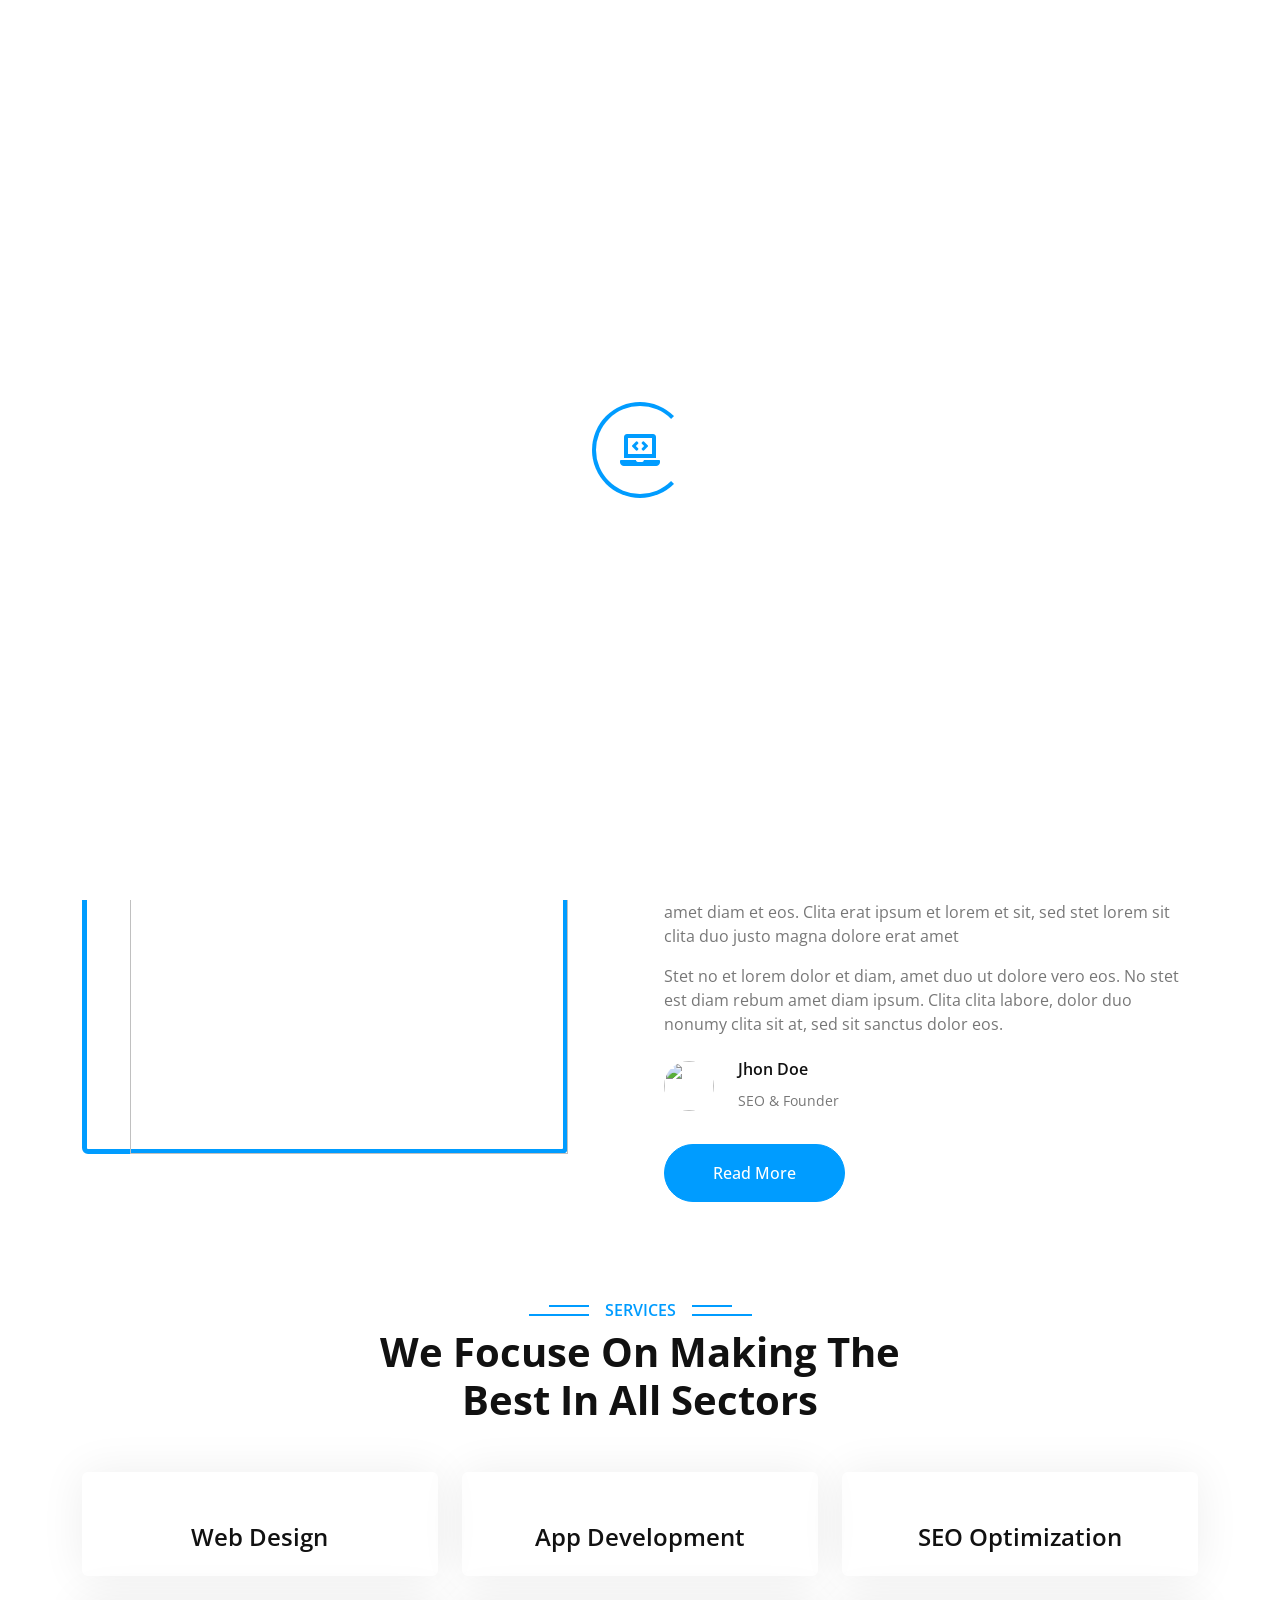
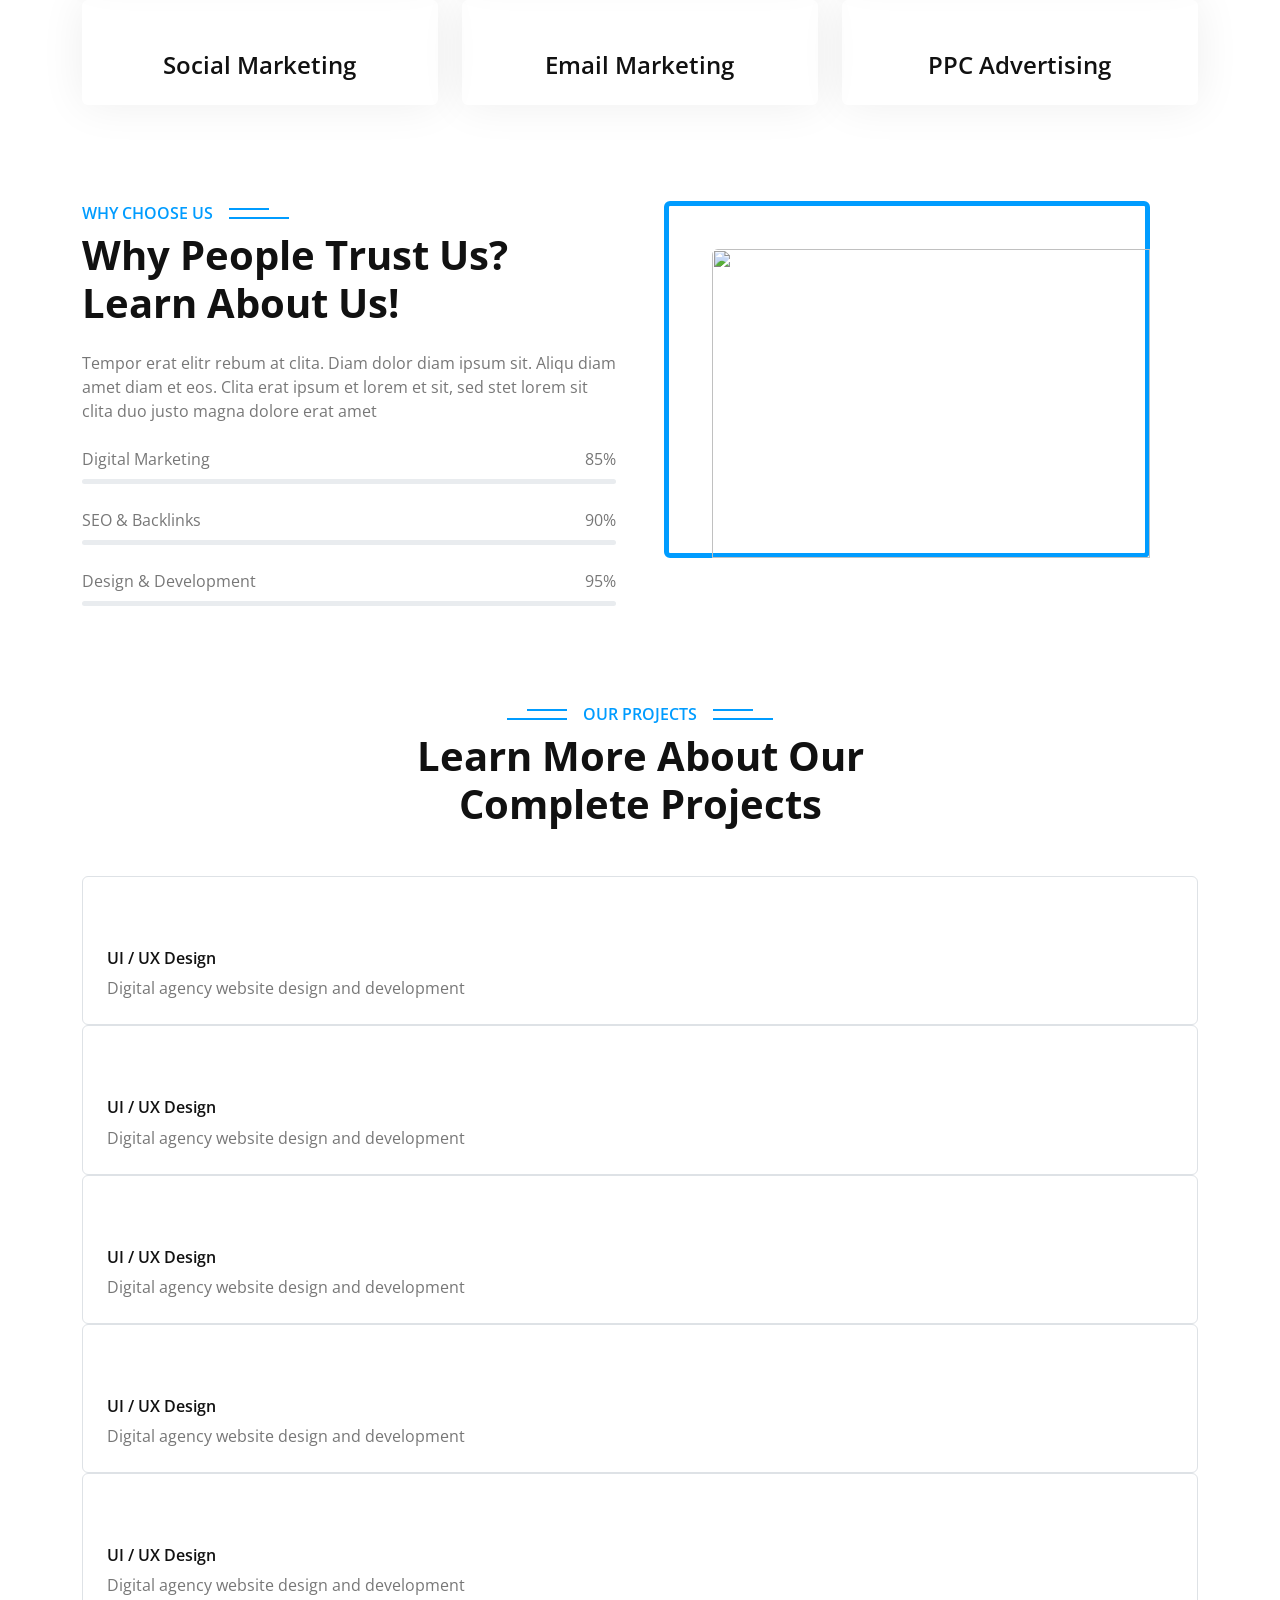
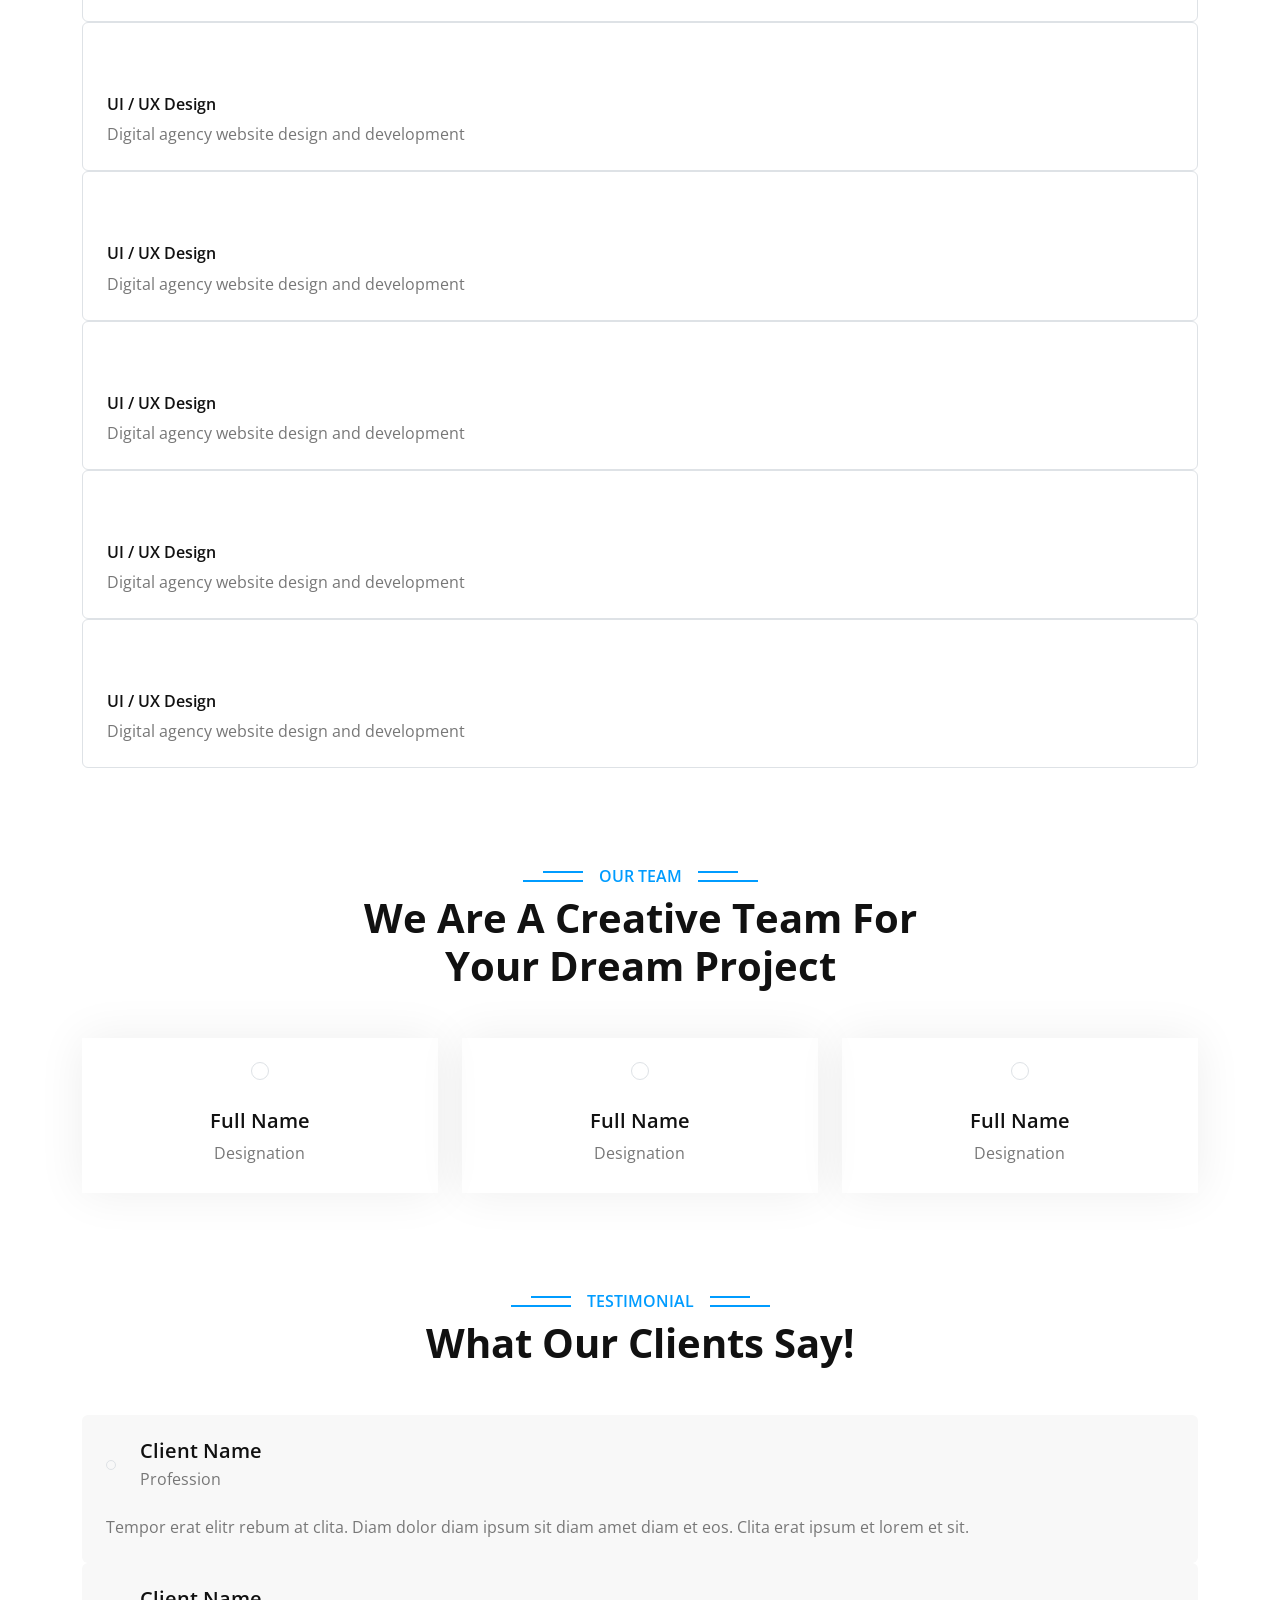
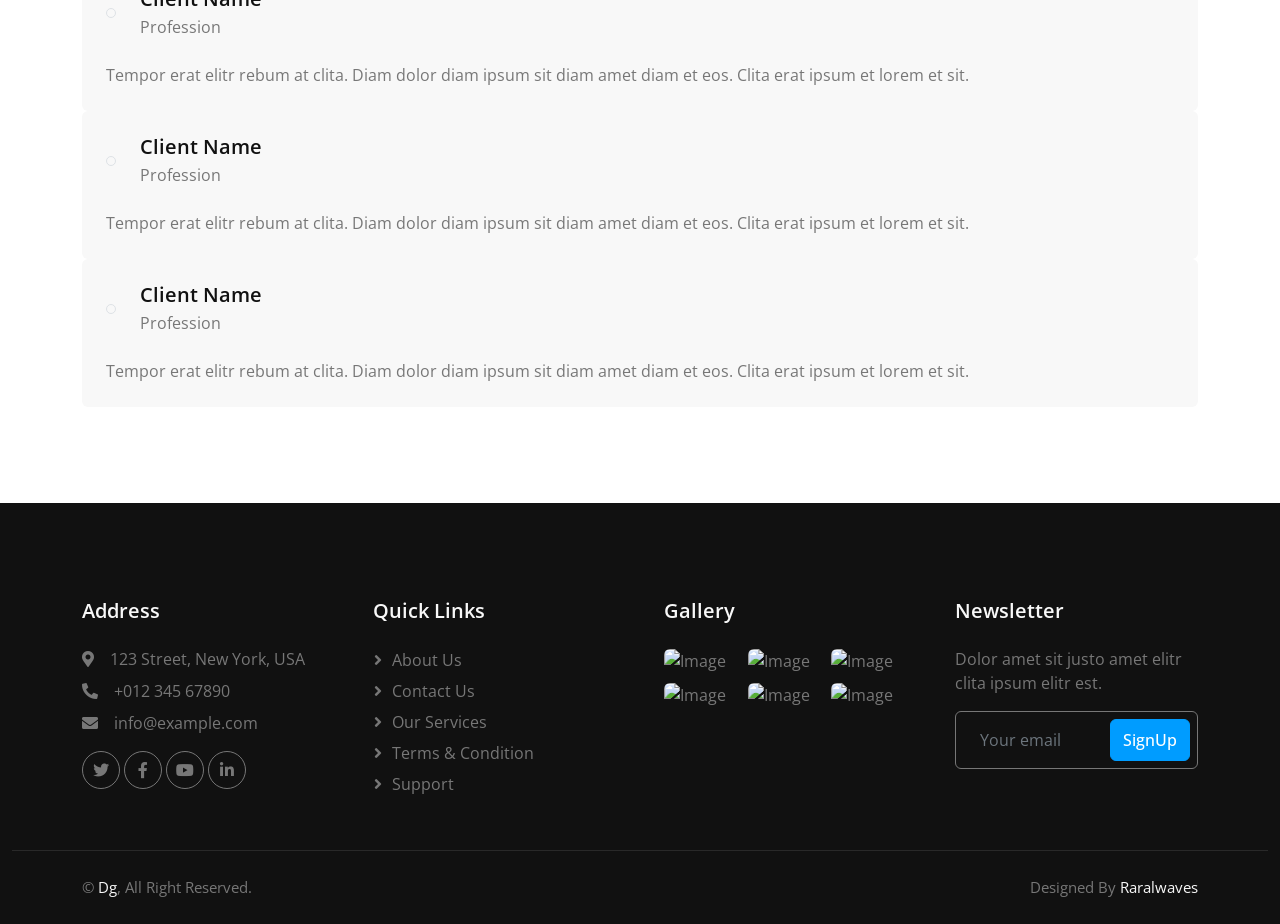
==== commit efab242f: "Update index.html" ====
--- a/index.html
+++ b/index.html
@@ -3,7 +3,7 @@
 
 <head>
     <meta charset="utf-8">
-    <title>DGcom - Web Design Agency HTML Template</title>
+    <title>DGcom - Web Design</title>
     <meta content="width=device-width, initial-scale=1.0" name="viewport">
     <meta content="" name="keywords">
     <meta content="" name="description">
@@ -135,12 +135,11 @@
                         <a href="feature.html" class="dropdown-item">Features</a>
                         <a href="team.html" class="dropdown-item">Our Team</a>
                         <a href="testimonial.html" class="dropdown-item">Testimonial</a>
-                        <a href="404.html" class="dropdown-item">404 Page</a>
+                       <a href="404.html" class="dropdown-item active">404 Page</a>
                     </div>
                 </div>
                 <a href="contact.html" class="nav-item nav-link">Contact Us</a>
             </div>
-            <a href="https://htmlcodex.com/web-design-agency-html-template-pro" class="btn btn-sm btn-light rounded-pill py-2 px-4 d-none d-lg-block">Pro Version</a>
         </div>
     </nav>
     <!-- Navbar End -->
@@ -651,11 +650,11 @@
             <div class="container">
                 <div class="row">
                     <div class="col-md-6 text-center text-md-start mb-3 mb-md-0">
-                        &copy; <a href="#">Your Site Name</a>, All Right Reserved.
+                         &copy; <a href="#">Dg</a>, All Right Reserved.
                     </div>
                     <div class="col-md-6 text-center text-md-end">
-                        <!--/*** This template is free as long as you keep the footer author’s credit link/attribution link/backlink. If you'd like to use the template without the footer author’s credit link/attribution link/backlink, you can purchase the Credit Removal License from "https://htmlcodex.com/credit-removal". Thank you for your support. ***/-->
-                        Designed By <a href="https://htmlcodex.com">HTML Codex</a>
+                     
+                        Designed By <a href="https://raralwavessolutions.co.ke/">Raralwaves</a>
                     </div>
                 </div>
             </div>
@@ -682,4 +681,5 @@
     <script src="js/main.js"></script>
 </body>
 
-</html>+
+</html>
